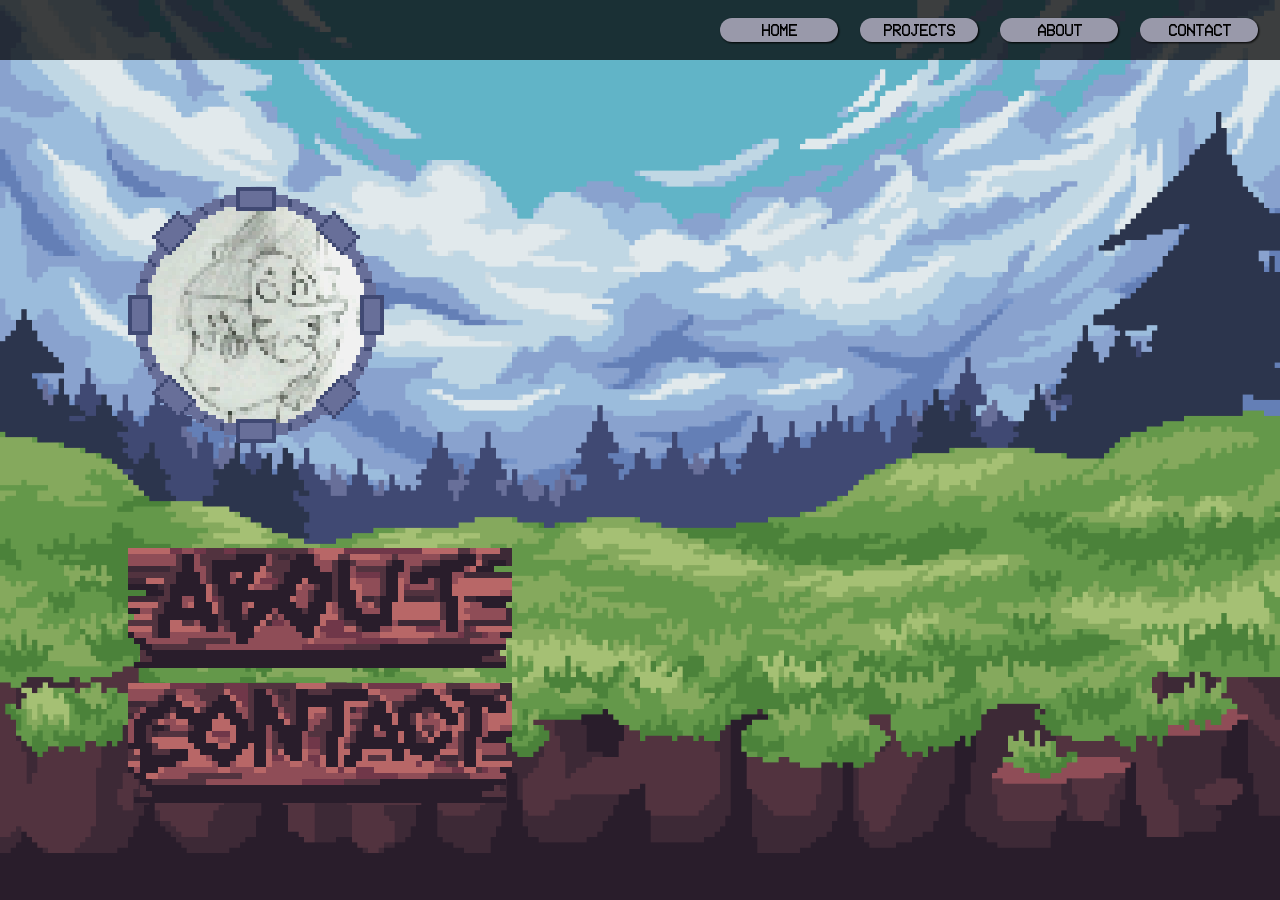
==== index.html @ 87031972 "Updated background, added button assets" ====
<!DOCTYPE html>
<html lang="en" dir="ltr">
  <head>
    <meta charset="utf-8">
    <meta name="viewport" content="width=device-width, initial-scale=1.0">
    <link rel="stylesheet" href="css/master.css">
    <title>Cocoon's Website!</title>
    <div class="top-bar grid-container">
      <div> </div>
      <div class="top-bar text home">HOME</div>
      <div class="top-bar text projects">PROJECTS</div>
      <div class="top-bar text about">ABOUT</div>
      <div class="top-bar text contact">CONTACT</div>
    </div>
  </head>

  <body>
    <div class="parallax_wrapper">
      <div class="parallax_group">
          <div class="parallax_layer layer_0">
            <img src="assets/main_background.png" class="background_image">

          </div>
          <div class="main_menu grid_container">
            <div class="empty"></div>
            <div class="profile grid_container">
              <div class="empty"></div>
              <img src="assets/main_pfp.png" class="profile_image">
              <img src="assets/buttons/main_about.png" class="button main about">
              <img src="assets/buttons/main_contact.png" class="button main contactz">

              <div class="empty"></div>
            </div>
            <div class="empty"></div>
          </div>
      </div>
      <div class="parallax_group">
        <div class="parallax_layer layer_1">
          <img src="assets/bricks_background.png" class="background_image">
        </div>
      </div>
    </div>

  </body>
</html>
---- css/master.css ----
.top-bar.text {
  font-style: normal;
  font-family: VCR_OSD_MONO;
  font-size: auto;
  color: white;
  text-align: center;
  width: 100px;
  filter: drop-shadow(1px 1px 1px #000000);
  background-color: black;
  padding: 4px;
  border-radius: 16px;
  transition: background-color 500ms, width 500ms, color 500ms;
}

.top-bar.grid-container {
   position:fixed;
   left: 0;
   top: 0;
   width: 100%;
   height: 50px;
   background-color: none;
   display: grid;
   grid-template-columns: auto repeat(4, 140px);
   align-items: center;
   overflow: visible;
   z-index: 10;
   transition: background-color 500ms, height 500ms;
   transition-timing-function:ease-in-out;
}

.main_menu.grid_container {
   width: 100%;
   height: 100vh;
   background-color: none;
   grid-template-columns: 10% 25% 65%;
}

.profile.grid_container {
   width: 100%;
   height: 100%;
   background-color: none;
   grid-template-rows: 10% 50% 15% 15% 10%;
   grid-template-columns: 100%;
   align-items: center;
}

.top-bar.grid-container:hover {
  background-color: #000000BB;
  height: 60px;
}

.top-bar.grid-container:hover .top-bar.text {
  background-color: #99A;
  width: 110px;
  color: black;
}

.top-bar.text:hover {
  transform: scale(1.05);
}

.grid_container {
  display: grid;
  align-items: center;
  overflow: visible;
}

.background_image {
  width: 100%;
}

.profile_image {
  width: 80%;
}

.button.main:hover {
  transform: scale(1.05);
}

.static {
  position: fixed;
  z-index: 0;
}

.empty {
}

.main_sidebar {
  background-color: black;
}

.parallax_wrapper {
  height: 100vh;
  overflow-x: hidden;
  overflow-y: auto;
  perspective: 300px;
}

.parallax_group {
  position: relative;
  height: 100vh;
  width: 100vw;
  transform-style: preserve-3d;
}


.parallax_layer {
  position: absolute;
  inset: 0;
}

.layer_0 {
  z-index: 0;
  /* Scale = 1 + (translateZ*-1/perspective) */
  transform: translateZ(-600px) scale(3);
  background-color: #291d2b;
}

.layer_1 {
  z-index: 1;
  transform: translateZ(0px);
  background-color: #291d2b;
}

.layer_2 {
  z-index: 2;
  transform: translateZ(200px) scale(0.3333);
  background-color: #291d2b;
}

img {
  image-rendering: pixelated;
  image-rendering: -moz-crisp-edges; /* Firefox */
  image-rendering: -o-crisp-edges; /* Opera */
  image-rendering: -webkit-optimize-contrast; /* Webkit (non-standard naming) */
  image-rendering: crisp-edges;
  -ms-interpolation-mode: nearest-neighbor; /* IE (non-standard property) */
}

html {
  background-color: #291d2b;
}

* {
  margin: 0;
  padding: 0;
  font-family: VCR_OSD_MONO;
  scroll-behavior: auto;
}

@font-face {
  font-family: VCR_OSD_MONO;
  src: url("VCR_OSD_MONO.ttf");
  font-variant: normal;
}

/* width */
::-webkit-scrollbar {
 width: 10px;
 scroll-behavior: smooth;
}

/* Track */
::-webkit-scrollbar-track {
 background: #000000;
}

/* Handle */
::-webkit-scrollbar-thumb {
 background: #888;
 border-radius: 10px;
}

/* Handle on hover */
::-webkit-scrollbar-thumb:hover {
 background: #777;
}
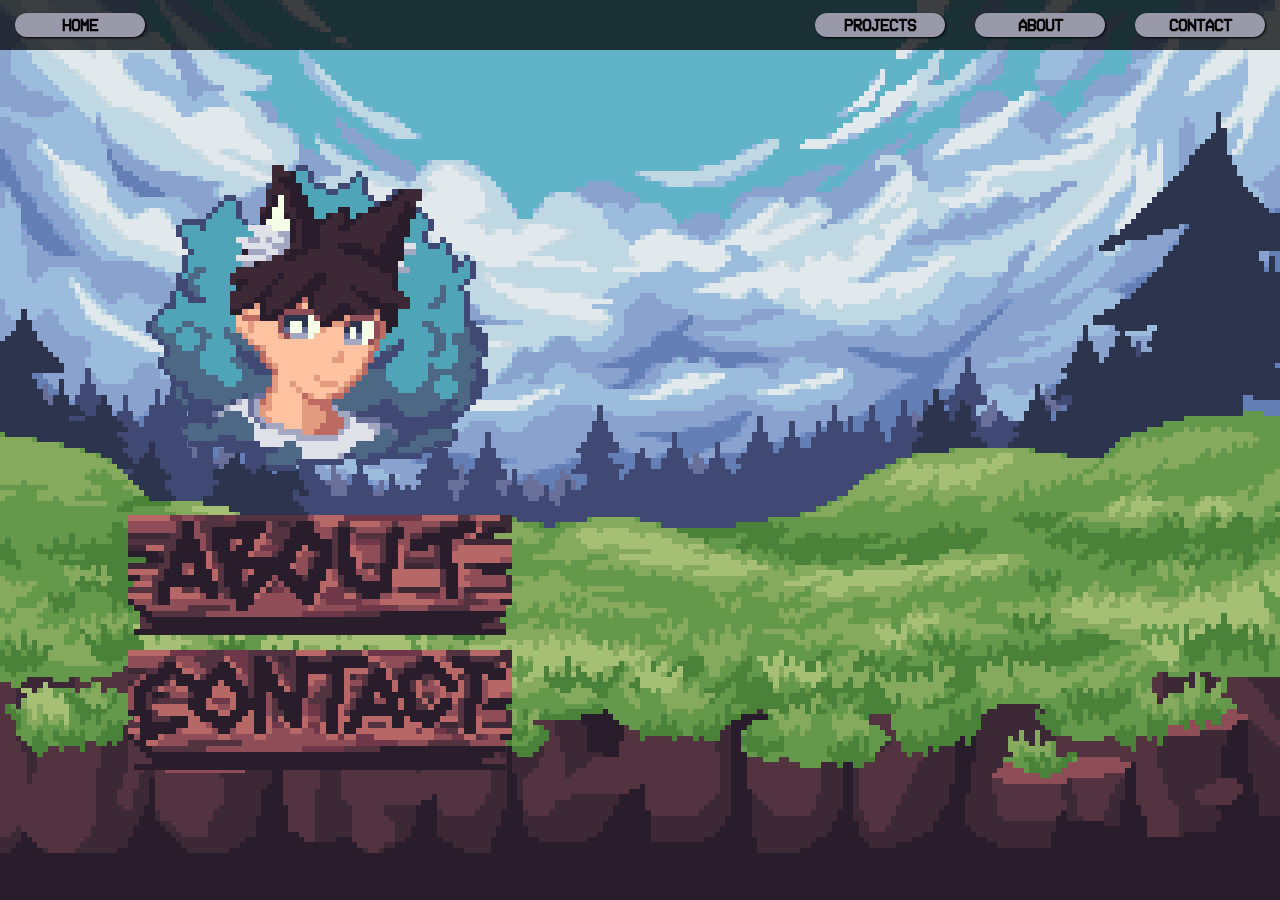
==== commit b824ec34: "404 Page and Top Bar Changes" ====
--- a/index.html
+++ b/index.html
@@ -3,32 +3,33 @@
   <head>
     <meta charset="utf-8">
     <meta name="viewport" content="width=device-width, initial-scale=1.0">
+    <title>Cocoon's Website!</title>
     <link rel="stylesheet" href="css/master.css">
-    <title>Cocoon's Website!</title>
-    <div class="top-bar grid-container">
-      <div> </div>
-      <div class="top-bar text home">HOME</div>
-      <div class="top-bar text projects">PROJECTS</div>
-      <div class="top-bar text about">ABOUT</div>
-      <div class="top-bar text contact">CONTACT</div>
-    </div>
+    <link rel="stylesheet" href="css/index.css">
+    <script src="js/include.js"></script>
+    <div w3-include-html="html/top_bar.html"></div>
   </head>
 
   <body>
     <div class="parallax_wrapper">
       <div class="parallax_group">
           <div class="parallax_layer layer_0">
-            <img src="assets/main_background.png" class="background_image">
+            <img src="assets/main_background.png" class="image full">
 
           </div>
           <div class="main_menu grid_container">
             <div class="empty"></div>
             <div class="profile grid_container">
               <div class="empty"></div>
-              <img src="assets/main_pfp.png" class="profile_image">
-              <img src="assets/buttons/main_about.png" class="button main about">
-              <img src="assets/buttons/main_contact.png" class="button main contactz">
-
+              <div class="empty" id="profile-image" class="image full">
+                <img src="assets/main_pfp.png" class="image">
+              </div>
+              <a href = "404.html" target="_self" class="button clickable main">
+                <img src="assets/buttons/main_about.png" class="image 80">
+              </a>
+              <a href = "404.html" target="_self" class="button clickable main">
+                <img src="assets/buttons/main_contact.png" class="image 80">
+              </a>
               <div class="empty"></div>
             </div>
             <div class="empty"></div>
@@ -36,10 +37,10 @@
       </div>
       <div class="parallax_group">
         <div class="parallax_layer layer_1">
-          <img src="assets/bricks_background.png" class="background_image">
+          <img src="assets/bricks_background.png" class="image full">
         </div>
       </div>
     </div>
-
+    <script>includeHTML();</script>
   </body>
 </html>
--- a/css/master.css
+++ b/css/master.css
@@ -1,131 +1,48 @@
-.top-bar.text {
-  font-style: normal;
-  font-family: VCR_OSD_MONO;
-  font-size: auto;
-  color: white;
-  text-align: center;
-  width: 100px;
-  filter: drop-shadow(1px 1px 1px #000000);
-  background-color: black;
-  padding: 4px;
-  border-radius: 16px;
-  transition: background-color 500ms, width 500ms, color 500ms;
-}
-
-.top-bar.grid-container {
-   position:fixed;
-   left: 0;
-   top: 0;
-   width: 100%;
-   height: 50px;
-   background-color: none;
-   display: grid;
-   grid-template-columns: auto repeat(4, 140px);
-   align-items: center;
-   overflow: visible;
-   z-index: 10;
-   transition: background-color 500ms, height 500ms;
-   transition-timing-function:ease-in-out;
-}
-
-.main_menu.grid_container {
-   width: 100%;
-   height: 100vh;
-   background-color: none;
-   grid-template-columns: 10% 25% 65%;
-}
-
-.profile.grid_container {
-   width: 100%;
-   height: 100%;
-   background-color: none;
-   grid-template-rows: 10% 50% 15% 15% 10%;
-   grid-template-columns: 100%;
-   align-items: center;
-}
-
-.top-bar.grid-container:hover {
-  background-color: #000000BB;
-  height: 60px;
-}
-
-.top-bar.grid-container:hover .top-bar.text {
-  background-color: #99A;
-  width: 110px;
-  color: black;
-}
-
-.top-bar.text:hover {
-  transform: scale(1.05);
-}
-
 .grid_container {
   display: grid;
   align-items: center;
   overflow: visible;
 }
 
-.background_image {
+.clickable:hover {
+  transform: scale(1.05);
+}
+
+.clickable:active {
+  transform: scale(0.95);
+}
+
+.centered {
+  margin: auto;
+}
+
+.text.centered {
+  text-align: center;
+}
+
+.fill_page {
+  width: 100vw;
+  height: 100vh;
+}
+
+.image.full {
   width: 100%;
 }
 
-.profile_image {
+.image.80 {
   width: 80%;
 }
 
-.button.main:hover {
-  transform: scale(1.05);
+.text {
+  text-decoration: none;
 }
 
-.static {
-  position: fixed;
-  z-index: 0;
+.text:link {
+  color: #ccc;
 }
-
-.empty {
-}
-
-.main_sidebar {
-  background-color: black;
-}
-
-.parallax_wrapper {
-  height: 100vh;
-  overflow-x: hidden;
-  overflow-y: auto;
-  perspective: 300px;
-}
-
-.parallax_group {
-  position: relative;
-  height: 100vh;
-  width: 100vw;
-  transform-style: preserve-3d;
-}
-
-
-.parallax_layer {
-  position: absolute;
-  inset: 0;
-}
-
-.layer_0 {
-  z-index: 0;
-  /* Scale = 1 + (translateZ*-1/perspective) */
-  transform: translateZ(-600px) scale(3);
-  background-color: #291d2b;
-}
-
-.layer_1 {
-  z-index: 1;
-  transform: translateZ(0px);
-  background-color: #291d2b;
-}
-
-.layer_2 {
-  z-index: 2;
-  transform: translateZ(200px) scale(0.3333);
-  background-color: #291d2b;
+/* visited link */
+.text:visited {
+  color: #ccc;
 }
 
 img {
--- a/css/index.css
+++ b/css/index.css
@@ -0,0 +1,96 @@
+
+.main_menu.grid_container {
+   width: 100%;
+   height: 100vh;
+   background-color: none;
+   grid-template-columns: 10% auto 65%;
+
+}
+
+.profile.grid_container {
+   width: 100%;
+   height: 100%;
+   background-color: none;
+   grid-template-rows: 10% auto 15% 15% 10%;
+   grid-template-columns: 100%;
+   align-items: center;
+   align-content: center;
+   align-self: center;
+}
+
+#profile-image {
+  left: 0px;
+  width: 384px;
+  overflow: hidden;
+}
+
+#profile-image:hover .image {
+  transform: translateX(-384px);
+}
+
+#profile-image:active .image {transform: translateX(-768px)}
+
+.image {
+  margin-left: auto;
+  margin-right: auto;
+  image-rendering: pixelated;
+}
+
+.button.clickable:active {
+  padding-top: 10px;
+}
+
+.button.main:hover {
+  transform: scale(1.05);
+}
+
+.static {
+  position: fixed;
+  z-index: 0;
+}
+
+.empty {
+}
+
+.main_sidebar {
+  background-color: black;
+}
+
+.parallax_wrapper {
+  height: 100vh;
+  overflow-x: hidden;
+  overflow-y: auto;
+  perspective: 300px;
+}
+
+.parallax_group {
+  position: relative;
+  height: 100vh;
+  width: 100vw;
+  transform-style: preserve-3d;
+}
+
+
+.parallax_layer {
+  position: absolute;
+  inset: 0;
+}
+
+.layer_0 {
+  z-index: 0;
+  /* Scale = 1 + (translateZ*-1/perspective) */
+  transform: translateZ(-600px) scale(3);
+  background-color: #291d2b;
+}
+
+.layer_1 {
+  z-index: 1;
+  transform: translateZ(0px);
+  background-color: #291d2b;
+}
+
+.layer_2 {
+  z-index: 2;
+  transform: translateZ(200px) scale(0.3333);
+  background-color: #291d2b;
+}
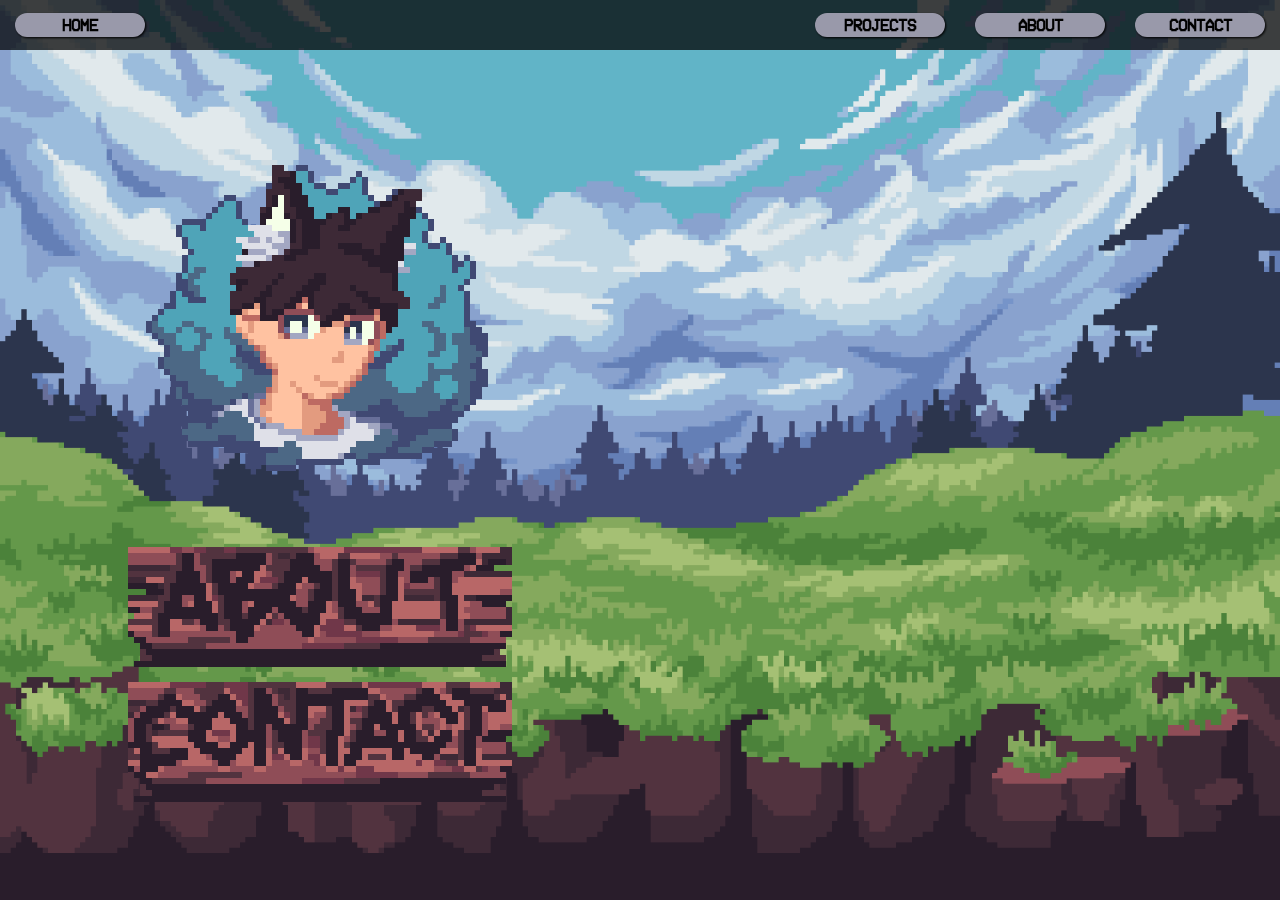
==== commit 8ab0bcb2: "Preparation for Mobile" ====
--- a/index.html
+++ b/index.html
@@ -6,28 +6,29 @@
     <title>Cocoon's Website!</title>
     <link rel="stylesheet" href="css/master.css">
     <link rel="stylesheet" href="css/index.css">
-    <script src="js/include.js"></script>
-    <div w3-include-html="html/top_bar.html"></div>
+    <script src="https://ajax.googleapis.com/ajax/libs/jquery/3.5.1/jquery.min.js"></script>
+    <script src="js/top_bar.js"></script>
+    <div class="top-bar"></div>
   </head>
 
   <body>
     <div class="parallax_wrapper">
       <div class="parallax_group">
           <div class="parallax_layer layer_0">
-            <img src="assets/main_background.png" class="image full">
+            <img src="assets/main_background.png" class="image static full">
 
           </div>
           <div class="main_menu grid_container">
             <div class="empty"></div>
             <div class="profile grid_container">
               <div class="empty"></div>
-              <div class="empty" id="profile-image" class="image full">
-                <img src="assets/main_pfp.png" class="image">
+              <div id="profile-image" class="centered image full">
+                <img src="assets/main_pfp.png" class="centered image">
               </div>
-              <a href = "404.html" target="_self" class="button clickable main">
+              <a href = "./about.html" target="_self" class="centered button clickable main">
                 <img src="assets/buttons/main_about.png" class="image 80">
               </a>
-              <a href = "404.html" target="_self" class="button clickable main">
+              <a href = "./contact.html" target="_self" class="centered button clickable main">
                 <img src="assets/buttons/main_contact.png" class="image 80">
               </a>
               <div class="empty"></div>
@@ -41,6 +42,5 @@
         </div>
       </div>
     </div>
-    <script>includeHTML();</script>
   </body>
 </html>
--- a/css/index.css
+++ b/css/index.css
@@ -1,10 +1,8 @@
-
 .main_menu.grid_container {
    width: 100%;
    height: 100vh;
    background-color: none;
    grid-template-columns: 10% auto 65%;
-
 }
 
 .profile.grid_container {
@@ -13,15 +11,17 @@
    background-color: none;
    grid-template-rows: 10% auto 15% 15% 10%;
    grid-template-columns: 100%;
-   align-items: center;
-   align-content: center;
-   align-self: center;
 }
 
 #profile-image {
   left: 0px;
-  width: 384px;
+  max-width: 384px;
+  height: auto;
   overflow: hidden;
+}
+
+#profile-image .image {
+  height: auto;
 }
 
 #profile-image:hover .image {
@@ -31,9 +31,7 @@
 #profile-image:active .image {transform: translateX(-768px)}
 
 .image {
-  margin-left: auto;
-  margin-right: auto;
-  image-rendering: pixelated;
+  margin: auto;
 }
 
 .button.clickable:active {
@@ -94,3 +92,12 @@
   transform: translateZ(200px) scale(0.3333);
   background-color: #291d2b;
 }
+
+@media screen and (max-width: 800px) {
+  .main_menu.grid_container {
+       grid-template-columns: auto;
+  }
+  .profile.grid_container {
+     grid-template-rows: auto;
+  }
+}
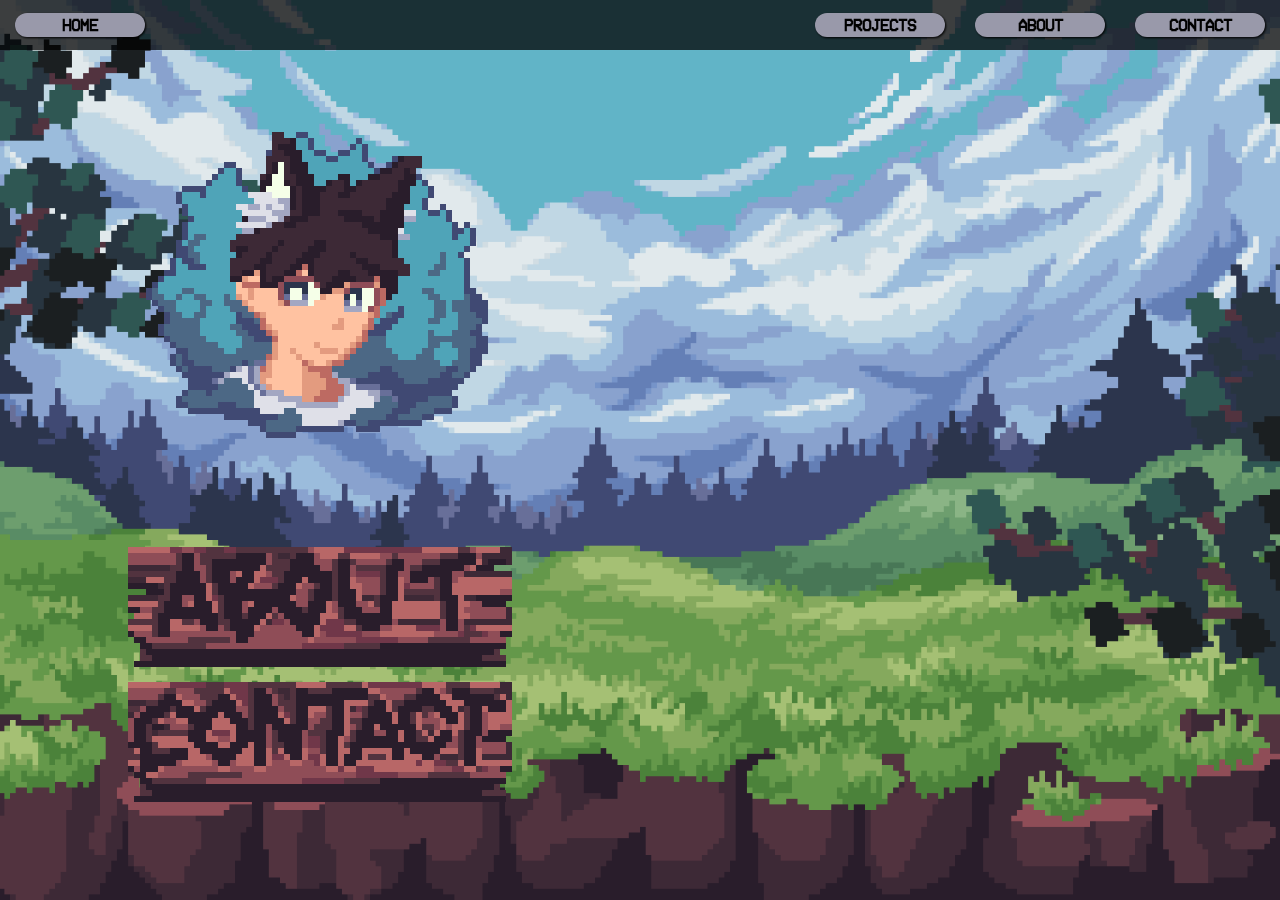
==== commit 3c574b80: "Changed background; Added button" ====
--- a/index.html
+++ b/index.html
@@ -16,13 +16,12 @@
       <div class="parallax_group">
           <div class="parallax_layer layer_0">
             <img src="assets/main_background.png" class="image static full">
-
           </div>
           <div class="main_menu grid_container">
             <div class="empty"></div>
             <div class="profile grid_container">
               <div class="empty"></div>
-              <div id="profile-image" class="centered image full">
+              <div class="centered image full sprite_button">
                 <img src="assets/main_pfp.png" class="centered image">
               </div>
               <a href = "./about.html" target="_self" class="centered button clickable main">
@@ -38,7 +37,14 @@
       </div>
       <div class="parallax_group">
         <div class="parallax_layer layer_1">
-          <img src="assets/bricks_background.png" class="image full">
+          <img src="assets/backgrounds/stone_background.png" class="image full">
+            <div class="grid_container bottom_bar">
+              <a href = "https://github.com/RedCocoon/AsepriteSiphon/" >
+                <div class="centered image sprite_button">
+                  <img src="assets/buttons/aseprite_plugins.png" class="centered image">
+                </div>
+              </a>
+          </div>
         </div>
       </div>
     </div>
--- a/css/master.css
+++ b/css/master.css
@@ -27,10 +27,16 @@
 
 .image.full {
   width: 100%;
+  height: 100%;
 }
 
 .image.80 {
   width: 80%;
+}
+
+.image {
+  object-fit: cover;
+  object-position: center;
 }
 
 .text {
--- a/css/index.css
+++ b/css/index.css
@@ -13,22 +13,25 @@
    grid-template-columns: 100%;
 }
 
-#profile-image {
+.sprite_button {
+  /* background-color: red; */
+  max-width: 384px;
   left: 0px;
-  max-width: 384px;
   height: auto;
   overflow: hidden;
 }
 
-#profile-image .image {
+.sprite_button .image {
   height: auto;
 }
 
-#profile-image:hover .image {
+.sprite_button:hover .image {
   transform: translateX(-384px);
 }
 
-#profile-image:active .image {transform: translateX(-768px)}
+.sprite_button:active .image {
+  transform: translateX(-768px);
+}
 
 .image {
   margin: auto;
@@ -45,6 +48,11 @@
 .static {
   position: fixed;
   z-index: 0;
+}
+
+.bottom_bar {
+  position: fixed;
+  bottom: 50%;
 }
 
 .empty {
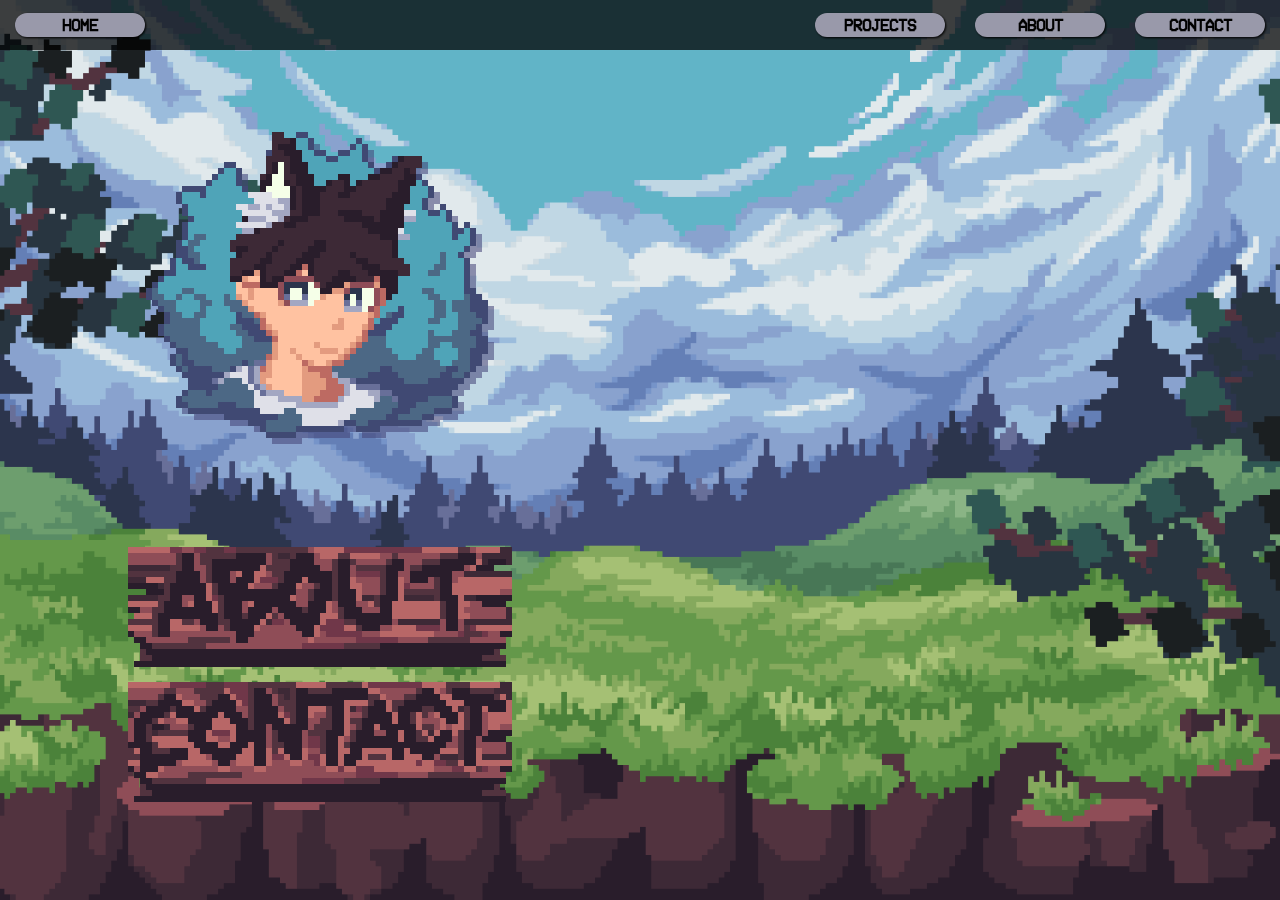
==== commit 669c5045: "Merge pull request #16 from RedCocoon/developement" ====
--- a/index.html
+++ b/index.html
@@ -37,13 +37,20 @@
       </div>
       <div class="parallax_group">
         <div class="parallax_layer layer_1">
-          <img src="assets/backgrounds/stone_background.png" class="image full">
-            <div class="grid_container bottom_bar">
-              <a href = "https://github.com/RedCocoon/AsepriteSiphon/" >
-                <div class="centered image sprite_button">
-                  <img src="assets/buttons/aseprite_plugins.png" class="centered image">
-                </div>
-              </a>
+          <div class="full">
+            <img src="assets/backgrounds/stone_background.png" class="image float full">
+              <div class="bottom_bar grid_container float">
+                <a href = "https://github.com/RedCocoon/AsepriteSiphon/" >
+                  <div class="centered image sprite_button">
+                    <img src="assets/buttons/aseprite_plugins.png" class="centered image">
+                  </div>
+                </a>
+                <a href = "https://redcocoon.itch.io/" >
+                  <div class="centered image sprite_button">
+                    <img src="assets/buttons/itch_io.png" class="centered image">
+                  </div>
+                </a>
+            </div>
           </div>
         </div>
       </div>
--- a/css/master.css
+++ b/css/master.css
@@ -28,6 +28,14 @@
 .image.full {
   width: 100%;
   height: 100%;
+}
+
+.full {
+  width: 100%;
+}
+
+.float {
+  float: left;
 }
 
 .image.80 {
--- a/css/index.css
+++ b/css/index.css
@@ -4,6 +4,14 @@
    background-color: none;
    grid-template-columns: 10% auto 65%;
 }
+
+.bottom_bar.grid_container {
+   width: 100%;
+   display: grid;
+   background-color: none;
+   grid-template-columns: auto auto;
+}
+
 
 .profile.grid_container {
    width: 100%;
@@ -19,6 +27,7 @@
   left: 0px;
   height: auto;
   overflow: hidden;
+  filter:drop-shadow(6px 6px 0px #4444778F);
 }
 
 .sprite_button .image {
@@ -52,7 +61,6 @@
 
 .bottom_bar {
   position: fixed;
-  bottom: 50%;
 }
 
 .empty {
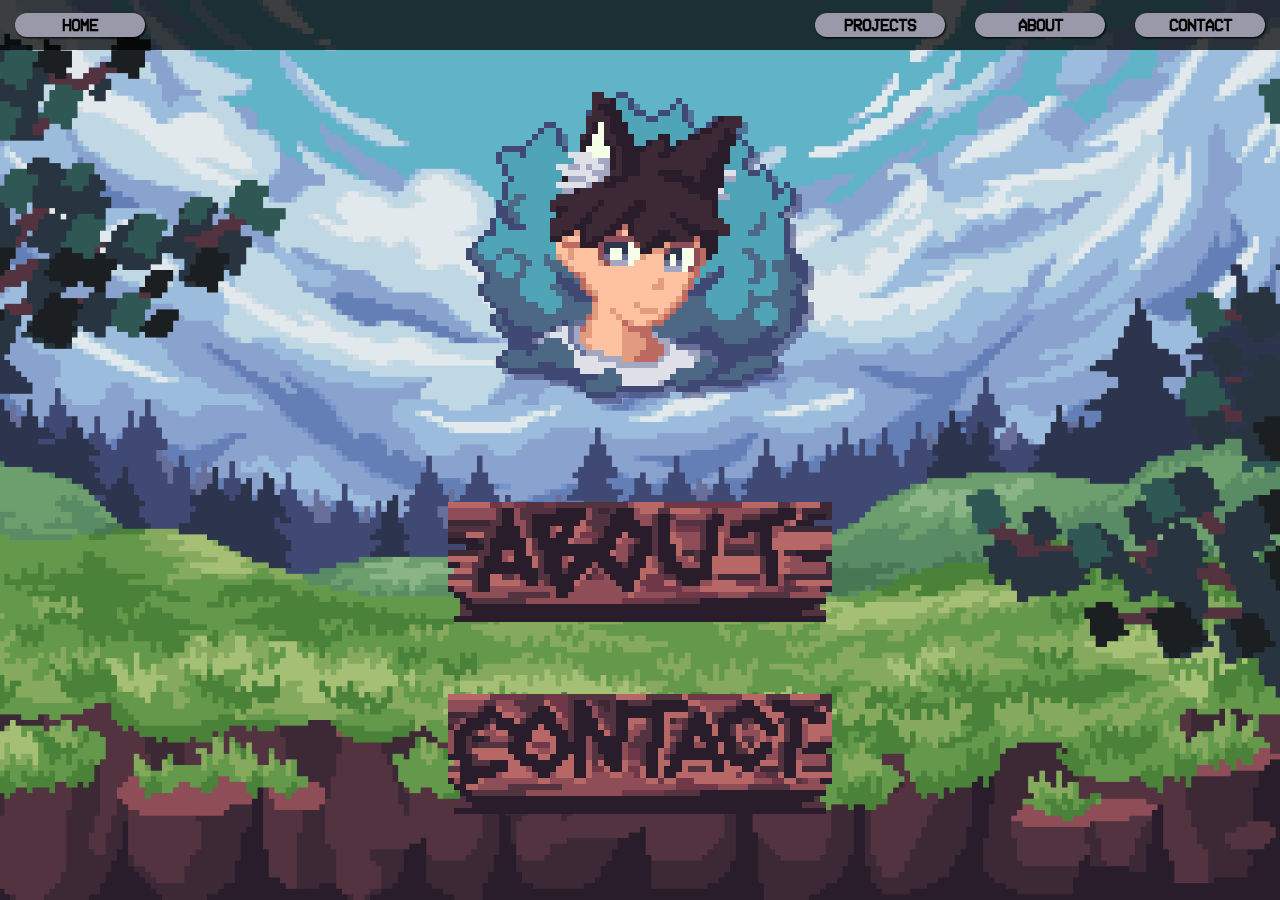
==== commit aaba95ef: "Added Mini Games Button and Mobile Experience improvements" ====
--- a/index.html
+++ b/index.html
@@ -7,7 +7,7 @@
     <link rel="stylesheet" href="css/master.css">
     <link rel="stylesheet" href="css/index.css">
     <script src="https://ajax.googleapis.com/ajax/libs/jquery/3.5.1/jquery.min.js"></script>
-    <script src="js/top_bar.js"></script>
+    <script src="js/scene_loader.js"></script>
     <div class="top-bar"></div>
   </head>
 
@@ -20,36 +20,74 @@
           <div class="main_menu grid_container">
             <div class="empty"></div>
             <div class="profile grid_container">
-              <div class="empty"></div>
               <div class="centered image full sprite_button">
                 <img src="assets/main_pfp.png" class="centered image">
               </div>
+            </div>
+            <div class="profile grid_container">
               <a href = "./about.html" target="_self" class="centered button clickable main">
                 <img src="assets/buttons/main_about.png" class="image 80">
               </a>
               <a href = "./contact.html" target="_self" class="centered button clickable main">
                 <img src="assets/buttons/main_contact.png" class="image 80">
               </a>
-              <div class="empty"></div>
             </div>
             <div class="empty"></div>
           </div>
       </div>
       <div class="parallax_group">
         <div class="parallax_layer layer_1">
-          <div class="full">
-            <img src="assets/backgrounds/stone_background.png" class="image float full">
-              <div class="bottom_bar grid_container float">
-                <a href = "https://github.com/RedCocoon/AsepriteSiphon/" >
-                  <div class="centered image sprite_button">
-                    <img src="assets/buttons/aseprite_plugins.png" class="centered image">
-                  </div>
-                </a>
-                <a href = "https://redcocoon.itch.io/" >
-                  <div class="centered image sprite_button">
-                    <img src="assets/buttons/itch_io.png" class="centered image">
-                  </div>
-                </a>
+          <div class="full" id="projects">
+            <img src="assets/backgrounds/stone_background.png" class="image static float full">
+              <div class="bottom_bar grid_container flexible_grid_columns float">
+                <div class="bottom_bar_divider grid_container float">
+                  <a class="text sprite_button_text" href = "https://github.com/RedCocoon/AsepriteSiphon/" target="_blank" >
+                    <div class="centered image sprite_button">
+                      <img src="assets/buttons/aseprite_plugins.png" class="centered image">
+                    </div>
+                    Aseprite Plugins
+                  </a>
+                </div>
+                <div class="bottom_bar_divider grid_container float">
+                  <a class="text sprite_button_text" href = "https://redcocoon.itch.io/" target="_blank" >
+                    <div class="centered image sprite_button">
+                      <img src="assets/buttons/itch_io.png" class="centered image">
+                    </div>
+                    Itch.io
+                  </a>
+                </div>
+                <div class="bottom_bar_divider grid_container float">
+                  <a class="text sprite_button_text" href = "https://discord.gg/QfwFmqU" target="_blank" >
+                    <div class="centered image sprite_button">
+                      <img src="assets/buttons/discord.png" class="centered image">
+                    </div>
+                    Discord
+                  </a>
+                </div>
+                <div class="bottom_bar_divider grid_container float">
+                  <a class="text sprite_button_text" href = "./games.html" target="_blank" >
+                    <div class="centered image sprite_button">
+                      <img src="assets/buttons/games.png" class="centered image">
+                    </div>
+                    Mini Games
+                  </a>
+                </div>
+                <div class="bottom_bar_divider grid_container float">
+                  <a class="text sprite_button_text" href = "./collectible.html" target="_blank" >
+                    <div class="centered image sprite_button">
+                      <img src="assets/buttons/collectible.png" class="centered image">
+                    </div>
+                    Collectibles
+                  </a>
+                </div>
+                <div class="bottom_bar_divider grid_container float">
+                  <a class="text sprite_button_text" href = "./store.html" target="_blank" >
+                    <div class="centered image sprite_button">
+                      <img src="assets/buttons/merch.png" class="centered image">
+                    </div>
+                    Merch Store
+                  </a>
+                </div>
             </div>
           </div>
         </div>
--- a/css/master.css
+++ b/css/master.css
@@ -2,6 +2,33 @@
   display: grid;
   align-items: center;
   overflow: visible;
+}
+
+@media only screen and (min-width: 384px) {
+  .flexible_grid_columns {
+     grid-template-columns: auto;
+  }
+  .flexible_grid_rows {
+     grid-template-rows: auto;
+  }
+}
+
+@media only screen and (min-width: 768px) {
+  .flexible_grid_columns {
+     grid-template-columns: auto auto;
+  }
+  .flexible_grid_rows {
+     grid-template-rows: auto;
+  }
+}
+
+@media only screen and (min-width: 1152px) {
+  .flexible_grid_columns {
+     grid-template-columns: auto auto auto;
+  }
+  .flexible_grid_rows {
+     grid-template-rows: auto;
+  }
 }
 
 .clickable:hover {
@@ -49,6 +76,10 @@
 
 .text {
   text-decoration: none;
+}
+
+.text.white {
+  color: white;
 }
 
 .text:link {
--- a/css/index.css
+++ b/css/index.css
@@ -1,29 +1,35 @@
 .main_menu.grid_container {
-   width: 100%;
-   height: 100vh;
    background-color: none;
-   grid-template-columns: 10% auto 65%;
+   grid-template-columns: auto;
+   align-items: center;
+   min-height: 100vh;
 }
 
 .bottom_bar.grid_container {
    width: 100%;
    display: grid;
-   background-color: none;
-   grid-template-columns: auto auto;
+}
+
+.bottom_bar_divider.grid_container {
+   width: auto;
+   height: 100%;
+   min-width: 384px;
+   grid-template-rows: auto auto;
 }
 
 
 .profile.grid_container {
-   width: 100%;
-   height: 100%;
+   height: 384px;
    background-color: none;
-   grid-template-rows: 10% auto 15% 15% 10%;
+   grid-template-rows: auto;
    grid-template-columns: 100%;
+   align-items: center;
 }
 
 .sprite_button {
   /* background-color: red; */
   max-width: 384px;
+  min-width: 384px;
   left: 0px;
   height: auto;
   overflow: hidden;
@@ -41,6 +47,15 @@
 .sprite_button:active .image {
   transform: translateX(-768px);
 }
+
+.sprite_button_text {
+  color: white;
+  text-align: center;
+  align-self: center;
+  font-size: 32px;
+  width: auto;
+}
+
 
 .image {
   margin: auto;
@@ -111,9 +126,18 @@
 
 @media screen and (max-width: 800px) {
   .main_menu.grid_container {
+       align-items: center;
+  }
+}
+
+@media screen and (min-height: 800px) {
+  .main_menu.grid_container {
        grid-template-columns: auto;
   }
-  .profile.grid_container {
-     grid-template-rows: auto;
+}
+
+@media screen and (max-height: 800px) {
+  .main_menu.grid_container {
+       grid-template-columns: auto auto auto auto;
   }
 }
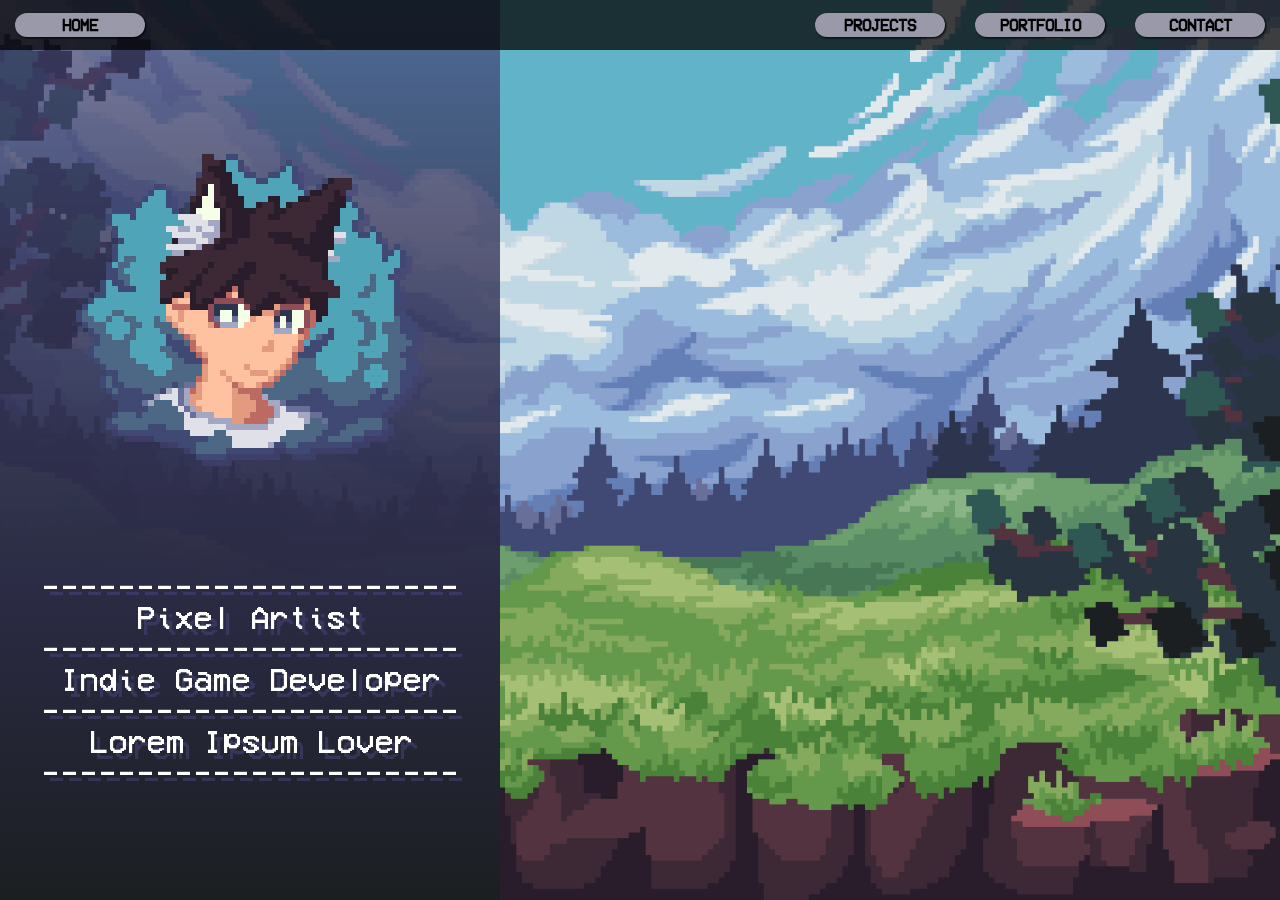
==== commit 0cd9221f: "Added portfolio pages" ====
--- a/index.html
+++ b/index.html
@@ -8,7 +8,7 @@
     <link rel="stylesheet" href="css/index.css">
     <script src="https://ajax.googleapis.com/ajax/libs/jquery/3.5.1/jquery.min.js"></script>
     <script src="js/scene_loader.js"></script>
-    <div class="top-bar"></div>
+    <div class="top-bar top-bar-loader"></div>
   </head>
 
   <body>
@@ -22,16 +22,26 @@
             <div class="profile grid_container">
               <div class="centered image full sprite_button">
                 <img src="assets/main_pfp.png" class="centered image">
+                <p class="centered text sprite_button_text"> Pixel Artist</p>
               </div>
             </div>
-            <div class="profile grid_container">
-              <a href = "./about.html" target="_self" class="centered button clickable main">
+            <div class="centered full about_box">
+              <p class="centered text sprite_button_text"> ----------------------</p>
+              <p class="centered text sprite_button_text"> Pixel Artist</p>
+              <p class="centered text sprite_button_text"> ----------------------</p>
+              <p class="centered text sprite_button_text"> Indie Game Developer</p>
+              <p class="centered text sprite_button_text"> ----------------------</p>
+              <p class="centered text sprite_button_text"> Lorem Ipsum Lover</p>
+              <p class="centered text sprite_button_text"> ----------------------</p>
+            </div>
+            <!-- <div class="profile grid_container">
+              <a href = "./html/about.html" target="_self" class="centered button clickable main">
                 <img src="assets/buttons/main_about.png" class="image 80">
               </a>
-              <a href = "./contact.html" target="_self" class="centered button clickable main">
+              <a href = "./html/contact.html" target="_self" class="centered button clickable main">
                 <img src="assets/buttons/main_contact.png" class="image 80">
               </a>
-            </div>
+            </div> -->
             <div class="empty"></div>
           </div>
       </div>
@@ -65,27 +75,35 @@
                   </a>
                 </div>
                 <div class="bottom_bar_divider grid_container float">
+                  <a class="text sprite_button_text" href = "https://twitter.com/RedCocoon20" target="_blank" >
+                    <div class="centered image sprite_button">
+                      <img src="assets/buttons/twitter.png" class="centered image">
+                    </div>
+                    Twitter
+                  </a>
+                </div>
+                <div class="bottom_bar_divider grid_container float">
                   <a class="text sprite_button_text" href = "./games.html" target="_blank" >
                     <div class="centered image sprite_button">
                       <img src="assets/buttons/games.png" class="centered image">
                     </div>
-                    Mini Games
+                    Mini Games [WIP!]
                   </a>
                 </div>
-                <div class="bottom_bar_divider grid_container float">
-                  <a class="text sprite_button_text" href = "./collectible.html" target="_blank" >
+                <!-- <div class="bottom_bar_divider grid_container float">
+                  <a class="text sprite_button_text" href = "./html/collectible.html" target="_blank" >
                     <div class="centered image sprite_button">
                       <img src="assets/buttons/collectible.png" class="centered image">
                     </div>
                     Collectibles
                   </a>
-                </div>
+                </div> -->
                 <div class="bottom_bar_divider grid_container float">
                   <a class="text sprite_button_text" href = "./store.html" target="_blank" >
                     <div class="centered image sprite_button">
                       <img src="assets/buttons/merch.png" class="centered image">
                     </div>
-                    Merch Store
+                    Merch Store [WIP!]
                   </a>
                 </div>
             </div>
--- a/css/master.css
+++ b/css/master.css
@@ -3,6 +3,38 @@
   align-items: center;
   overflow: visible;
 }
+
+.sprite_button {
+  /* background-color: red; */
+  max-width: 384px;
+  min-width: 384px;
+  left: 0px;
+  height: auto;
+  overflow: hidden;
+  filter:drop-shadow(6px 6px 0px #4444778F);
+}
+
+.sprite_button .image {
+  height: auto;
+}
+
+.sprite_button:hover .image {
+  transform: translateX(-384px);
+}
+
+.sprite_button:active .image {
+  transform: translateX(-768px);
+}
+
+.sprite_button_text {
+  color: white;
+  text-align: center;
+  align-self: center;
+  font-size: 32px;
+  width: auto;
+  filter:drop-shadow(6px 6px 0px #4444778F);
+}
+
 
 @media only screen and (min-width: 384px) {
   .flexible_grid_columns {
@@ -51,6 +83,7 @@
   width: 100vw;
   height: 100vh;
 }
+
 
 .image.full {
   width: 100%;
@@ -112,7 +145,7 @@
 
 @font-face {
   font-family: VCR_OSD_MONO;
-  src: url("VCR_OSD_MONO.ttf");
+  src: url("../assets/fonts/VCR_OSD_MONO.ttf");
   font-variant: normal;
 }
 
--- a/css/index.css
+++ b/css/index.css
@@ -1,8 +1,9 @@
 .main_menu.grid_container {
-   background-color: none;
+   background:linear-gradient(0deg, #1b1f21 0%, #2b2b45 35%, #444477A8 100%);
    grid-template-columns: auto;
    align-items: center;
    min-height: 100vh;
+   width: 500px;
 }
 
 .bottom_bar.grid_container {
@@ -17,7 +18,6 @@
    grid-template-rows: auto auto;
 }
 
-
 .profile.grid_container {
    height: 384px;
    background-color: none;
@@ -26,40 +26,13 @@
    align-items: center;
 }
 
-.sprite_button {
-  /* background-color: red; */
-  max-width: 384px;
-  min-width: 384px;
-  left: 0px;
-  height: auto;
-  overflow: hidden;
-  filter:drop-shadow(6px 6px 0px #4444778F);
-}
-
-.sprite_button .image {
-  height: auto;
-}
-
-.sprite_button:hover .image {
-  transform: translateX(-384px);
-}
-
-.sprite_button:active .image {
-  transform: translateX(-768px);
-}
-
-.sprite_button_text {
-  color: white;
-  text-align: center;
-  align-self: center;
-  font-size: 32px;
-  width: auto;
-}
-
-
 .image {
   margin: auto;
 }
+
+/* .about_box {
+  background-color: #4444778F;
+} */
 
 .button.clickable:active {
   padding-top: 10px;
